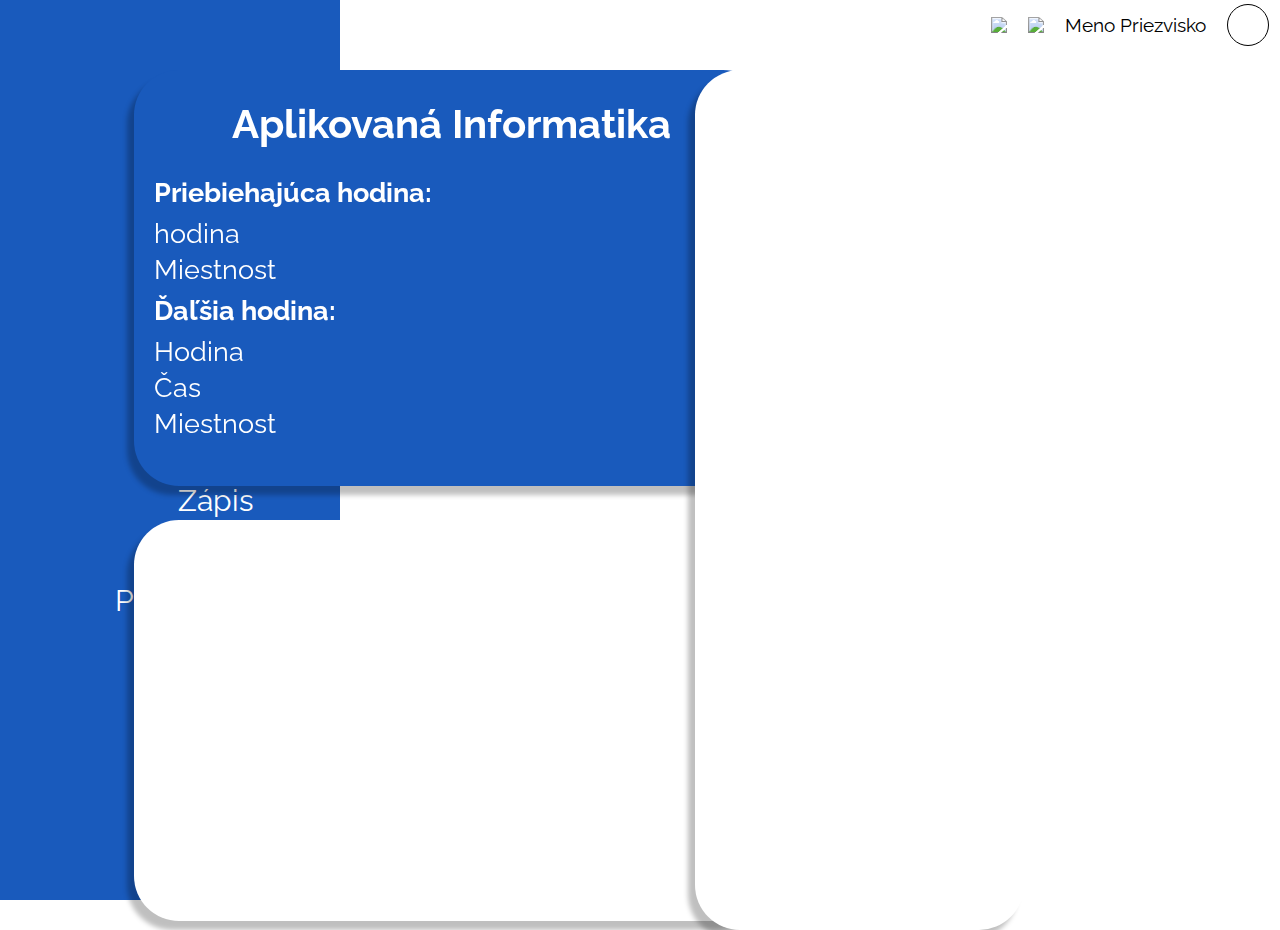
==== Domov/index.html @ 926e3a1c "Create index.html" ====
<!DOCTYPE html>
<html>
    <head>
        <meta charset="UTF-8">
        <link rel="stylesheet" href="style.css">
        <link href="https://fonts.googleapis.com/css2?family=Raleway:ital,wght@0,100;0,200;0,300;0,400;0,500;0,600;0,700;0,800;0,900;1,100;1,200;1,300;1,400;1,500;1,600;1,700;1,800;1,900&display=swap" rel="stylesheet">
    </head>
    <body>
        <div id="sidebar">
            <button id="home_button">Domov</button>
            <button id="rozvrh">Rozvrh</button>
            <button id="zapis">Zápis</button>
            <button id="prehlad">Prehľad štúdia</button>
        </div>
        <div id="user">
            <img src="images/message.png">
            <img src="images/open.png">
            <p>Meno Priezvisko</p>
            <div class="profile_pic"></div>
        </div>
        <div id="now">
            <h1>Aplikovaná Informatika</h1>
            <h2>Priebiehajúca hodina:</h2>
            <p>hodina</p>
            <p>Miestnost</p>
            <h2>Ďaľšia hodina:</h2>
            <p>Hodina</p>
            <p>Čas</p>
            <p>Miestnost</p>
        </div>
        <div id="home_rozvrh">

        </div>
        <div id="oznamy">
            
        </div>
    </body>
    <footer>

    </footer>
</html>
---- Domov/style.css ----
* {
    margin: 0; padding: 0;
    font-family: "Raleway";}
#sidebar {
    position: fixed;
    display: flex;
    flex-direction: column;
    width: 340px;
    left: 0px;
    top: 0px;
    bottom: 0px;

    background: #195ABC;
    justify-content: center;
    align-items: center;}
#sidebar button {
    text-align: center;
    text-indent: 50px;
    font-size: 30px;
    color:  white;

    width: 300px;
    height: 60px;
    border-top-left-radius: 60px;
    border-bottom-left-radius: 60px;
    border: none;
    
    background-color: rgba(0, 0, 255, 0);
    background-repeat: no-repeat;
    background-position-x: 20px;
    background-position-y: center;

    margin: 20px 0px;
    margin-left: 40px;
}
#sidebar button:hover {background-color: white;
    color: #195ABC;}
#home_button {
    background-image: url(images/home.png);
}
#home_button:hover {
    background-image: url(images/home_blue.png);
}
#rozvrh {
    background-image: url(images/kalendar.png);
}
#rozvrh:hover {
    background-image: url(images/kalendar_blue.png);
}
#zapis {
    background-image: url(images/zapis.png);
}
#zapis:hover {
    background-image: url(images/zapis_blue.png);
}
#prehlad {
    background-image: url(images/prehlad.png);
}
#prehlad:hover {
    background-image: url(images/prehral_blue.png);
}

#user {
    display: flex;
    position: absolute;
    width: 300px;
    height: 50px;
    right: 0px;
    top: 0px;

    font-size: 14pt;

    flex-direction: row;
    justify-content: space-around;
    align-items: center;

    background: #c4c4c400;
}
#user .profile_pic {
    border: solid black 1px;
    border-radius: 40px;
    height: 40px;
    width: 40px;
}

#now {
    position: absolute;
    width: 634px;
    height: 416px;
    right: 40%;
    top: 70px;
    color: white;

    flex-direction: column;

    background: #195ABC;
    box-shadow: -7px 9px 5px rgba(0, 0, 0, 0.25);
    border-radius: 45px;
}
#now h1 {
    text-align: center;
    font-size: 30pt;
    margin: 30px 0px;
}
#now h2 {
    font-size: 20pt;
    margin: 10px 20px;    
}
#now p {
    font-size: 20pt;
    margin: 5px 20px;
}

#home_rozvrh {
    position: absolute;
    width: 634px;
    height: 401px;
    right: 40%;
    top: 520px;

    background: #FFFFFF;
    box-shadow: -7px 9px 5px rgba(0, 0, 0, 0.25);
    border-radius: 45px;
}

#oznamy {
    position: absolute;
    width: 329px;
    height: 860px;
    right: 20%;
    top: 70px;

    background: #FFFFFF;
    box-shadow: -7px 9px 5px rgba(0, 0, 0, 0.25);
    border-radius: 45px
}
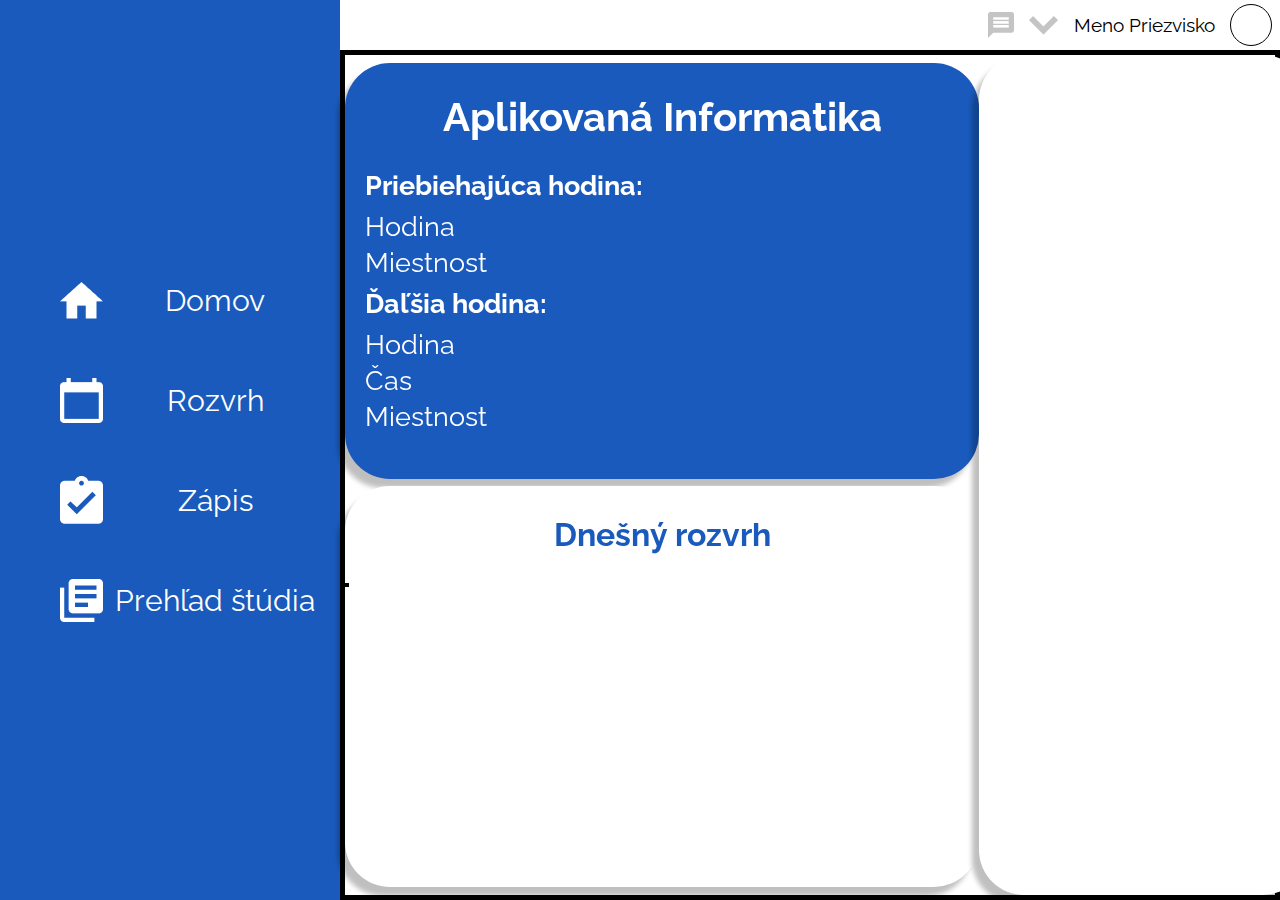
==== commit b9f621d3: "Update index.html" ====
--- a/Domov/index.html
+++ b/Domov/index.html
@@ -18,22 +18,47 @@
             <p>Meno Priezvisko</p>
             <div class="profile_pic"></div>
         </div>
-        <div id="now">
-            <h1>Aplikovaná Informatika</h1>
-            <h2>Priebiehajúca hodina:</h2>
-            <p>hodina</p>
-            <p>Miestnost</p>
-            <h2>Ďaľšia hodina:</h2>
-            <p>Hodina</p>
-            <p>Čas</p>
-            <p>Miestnost</p>
+        <div id="flex_inside">
+            <div id="now">
+                <h1>Aplikovaná Informatika</h1>
+                <h2>Priebiehajúca hodina:</h2>
+                <p>Hodina</p>
+                <p>Miestnost</p>
+                <h2>Ďaľšia hodina:</h2>
+                <p>Hodina</p>
+                <p>Čas</p>
+                <p>Miestnost</p>
+            </div>
+            <div id="home_rozvrh">
+                <h1>Dnešný rozvrh</h1>
+                <table>
+                    <tr>
+                        <td></td>
+                        <td></td>
+                    </tr>
+                    <tr>
+                        <td></td>
+                        <td></td>
+                    </tr>
+                    <tr>
+                        <td></td>
+                        <td></td>
+                    </tr>
+                    <tr>
+                        <td></td>
+                        <td></td>
+                    </tr>
+                    <tr>
+                        <td></td>
+                        <td></td>
+                    </tr>
+                </table>
+            </div>
+            <div id="oznamy">
+                
+            </div>
         </div>
-        <div id="home_rozvrh">
-
-        </div>
-        <div id="oznamy">
-            
-        </div>
+        
     </body>
     <footer>
 
--- a/Domov/style.css
+++ b/Domov/style.css
@@ -59,7 +59,20 @@
 #prehlad:hover {
     background-image: url(images/prehral_blue.png);
 }
+#flex_inside{
+    position: absolute;
+    left: 340px;
+    bottom: 0px;
+    top: 50px;
+    right: 0px;
+    display: flex;
+    border: solid 5px black;
 
+    justify-content: space-evenly;
+    align-items: center;
+    flex-direction: column;
+    flex-wrap: wrap;
+}
 #user {
     display: flex;
     position: absolute;
@@ -84,11 +97,8 @@
 }
 
 #now {
-    position: absolute;
     width: 634px;
     height: 416px;
-    right: 40%;
-    top: 70px;
     color: white;
 
     flex-direction: column;
@@ -112,23 +122,34 @@
 }
 
 #home_rozvrh {
-    position: absolute;
     width: 634px;
     height: 401px;
-    right: 40%;
-    top: 520px;
 
     background: #FFFFFF;
     box-shadow: -7px 9px 5px rgba(0, 0, 0, 0.25);
     border-radius: 45px;
 }
+#home_rozvrh h1 {
+    color: #195ABC;
+    text-align: center;
+    margin: 30px 0px;
+}
+#home_rozvrh table {
+    border: solid black 2px;
+    border-collapse: collapse;
+}
+#home_rozvrh tr {
+
+}
+    
+#home_rozvrh td {
+
+}
+
 
 #oznamy {
-    position: absolute;
     width: 329px;
     height: 860px;
-    right: 20%;
-    top: 70px;
 
     background: #FFFFFF;
     box-shadow: -7px 9px 5px rgba(0, 0, 0, 0.25);
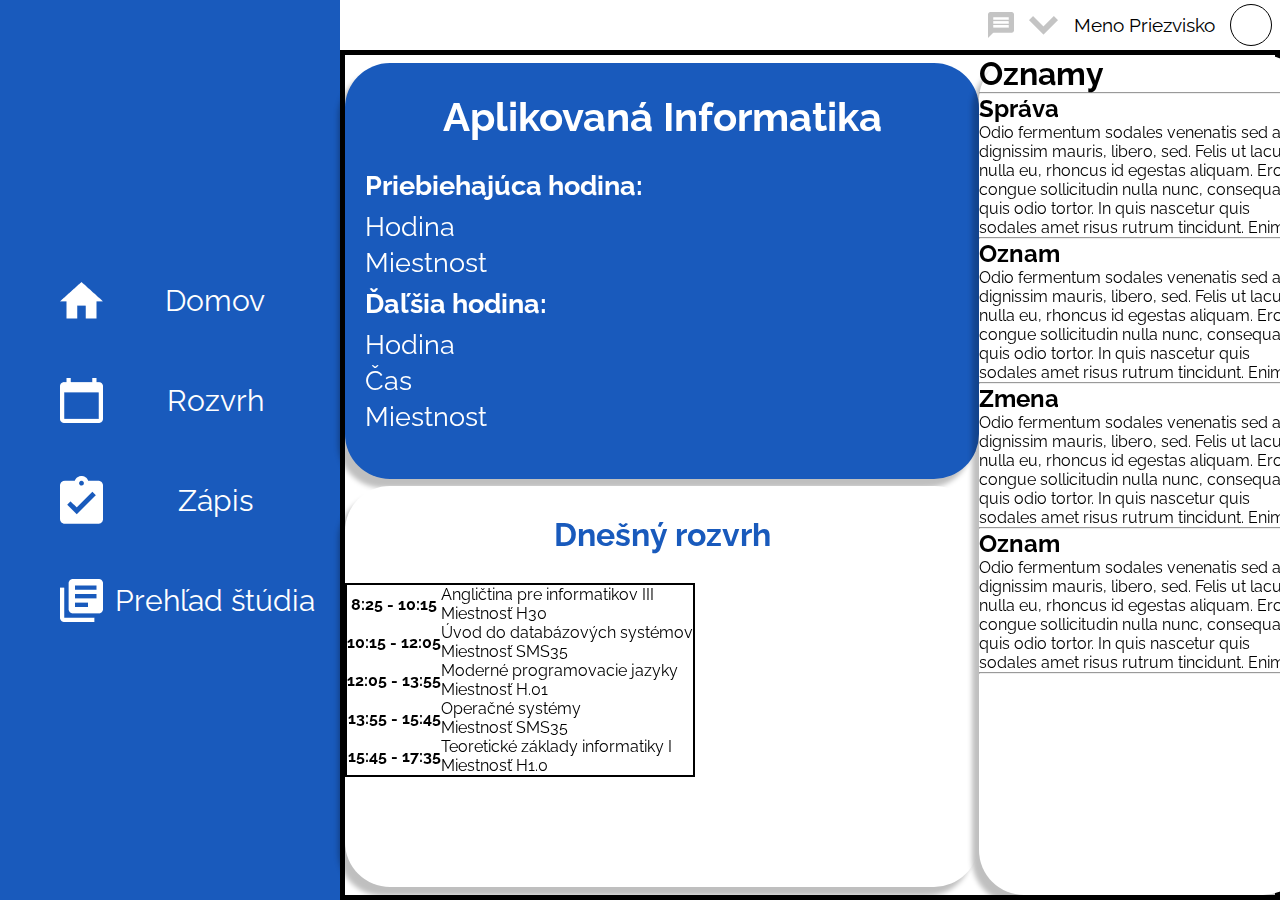
==== commit bef9fda7: "Update index.html" ====
--- a/Domov/index.html
+++ b/Domov/index.html
@@ -7,7 +7,7 @@
     </head>
     <body>
         <div id="sidebar">
-            <button id="home_button">Domov</button>
+            <a href="index.html"><button id="home_button">Domov</button></a>
             <button id="rozvrh">Rozvrh</button>
             <button id="zapis">Zápis</button>
             <button id="prehlad">Prehľad štúdia</button>
@@ -18,7 +18,12 @@
             <p>Meno Priezvisko</p>
             <div class="profile_pic"></div>
         </div>
+
+        <!--Pomocný kontajner pre zarovnanie objektov-->
         <div id="flex_inside">
+
+            <!--Tabulka ohľadom prebiehajúcej hodiny
+                nadpis, predmet, čas a miestnosť by sa mali generovať automaticky-->
             <div id="now">
                 <h1>Aplikovaná Informatika</h1>
                 <h2>Priebiehajúca hodina:</h2>
@@ -31,31 +36,59 @@
             </div>
             <div id="home_rozvrh">
                 <h1>Dnešný rozvrh</h1>
+
+
+                <!--Tabuľka sa bude automaticky generovať, toto je len preview-->
                 <table>
                     <tr>
-                        <td></td>
-                        <td></td>
+                        <th>8:25 - 10:15</td>
+                        <td class="predmet"><div class="hodina"><p>Angličtina pre informatikov III</p><p>Miestnosť H30</p></div></td>
                     </tr>
                     <tr>
-                        <td></td>
-                        <td></td>
+                        <th>10:15 - 12:05</td>
+                        <td class="predmet"><div class="hodina"><p>Úvod do databázových systémov</p><p>Miestnosť SMS35</p></div></td>
                     </tr>
                     <tr>
-                        <td></td>
-                        <td></td>
+                        <th>12:05 - 13:55</td>
+                        <td class="predmet"><div class="hodina"><p>Moderné programovacie jazyky</p><p>Miestnosť H.01</p></div></td>
                     </tr>
                     <tr>
-                        <td></td>
-                        <td></td>
+                        <th>13:55 - 15:45</td>
+                        <td class="predmet"><div class="hodina"><p>Operačné systémy</p><p>Miestnosť SMS35</p></div></td>
                     </tr>
                     <tr>
-                        <td></td>
-                        <td></td>
+                        <th>15:45 - 17:35</td>
+                        <td class="predmet"><div class="hodina"><p>Teoretické základy informatiky I</p><p>Miestnosť H1.0</p></div></td>
                     </tr>
                 </table>
             </div>
             <div id="oznamy">
-                
+                <h1>Oznamy</h1>
+                    <hr>
+                    <h2>Správa</h2>
+                    <p>Odio fermentum sodales venenatis sed arcu dignissim mauris,
+                        libero, sed. Felis ut lacus, nulla eu, rhoncus id egestas aliquam.
+                        Eros, congue sollicitudin nulla nunc, consequat quis odio tortor. 
+                        In quis nascetur quis sodales amet risus rutrum tincidunt. Enim.</p>
+                    <hr>
+                    <h2>Oznam</h2>
+                    <p>Odio fermentum sodales venenatis sed arcu dignissim mauris,
+                        libero, sed. Felis ut lacus, nulla eu, rhoncus id egestas aliquam.
+                        Eros, congue sollicitudin nulla nunc, consequat quis odio tortor. 
+                        In quis nascetur quis sodales amet risus rutrum tincidunt. Enim.</p>
+                    <hr>
+                    <h2>Zmena</h2>
+                    <p>Odio fermentum sodales venenatis sed arcu dignissim mauris,
+                        libero, sed. Felis ut lacus, nulla eu, rhoncus id egestas aliquam.
+                        Eros, congue sollicitudin nulla nunc, consequat quis odio tortor. 
+                        In quis nascetur quis sodales amet risus rutrum tincidunt. Enim.</p>
+                    <hr>
+                    <h2>Oznam</h2>
+                    <p>Odio fermentum sodales venenatis sed arcu dignissim mauris,
+                        libero, sed. Felis ut lacus, nulla eu, rhoncus id egestas aliquam.
+                        Eros, congue sollicitudin nulla nunc, consequat quis odio tortor. 
+                        In quis nascetur quis sodales amet risus rutrum tincidunt. Enim.</p>
+                    <hr>
             </div>
         </div>
         
